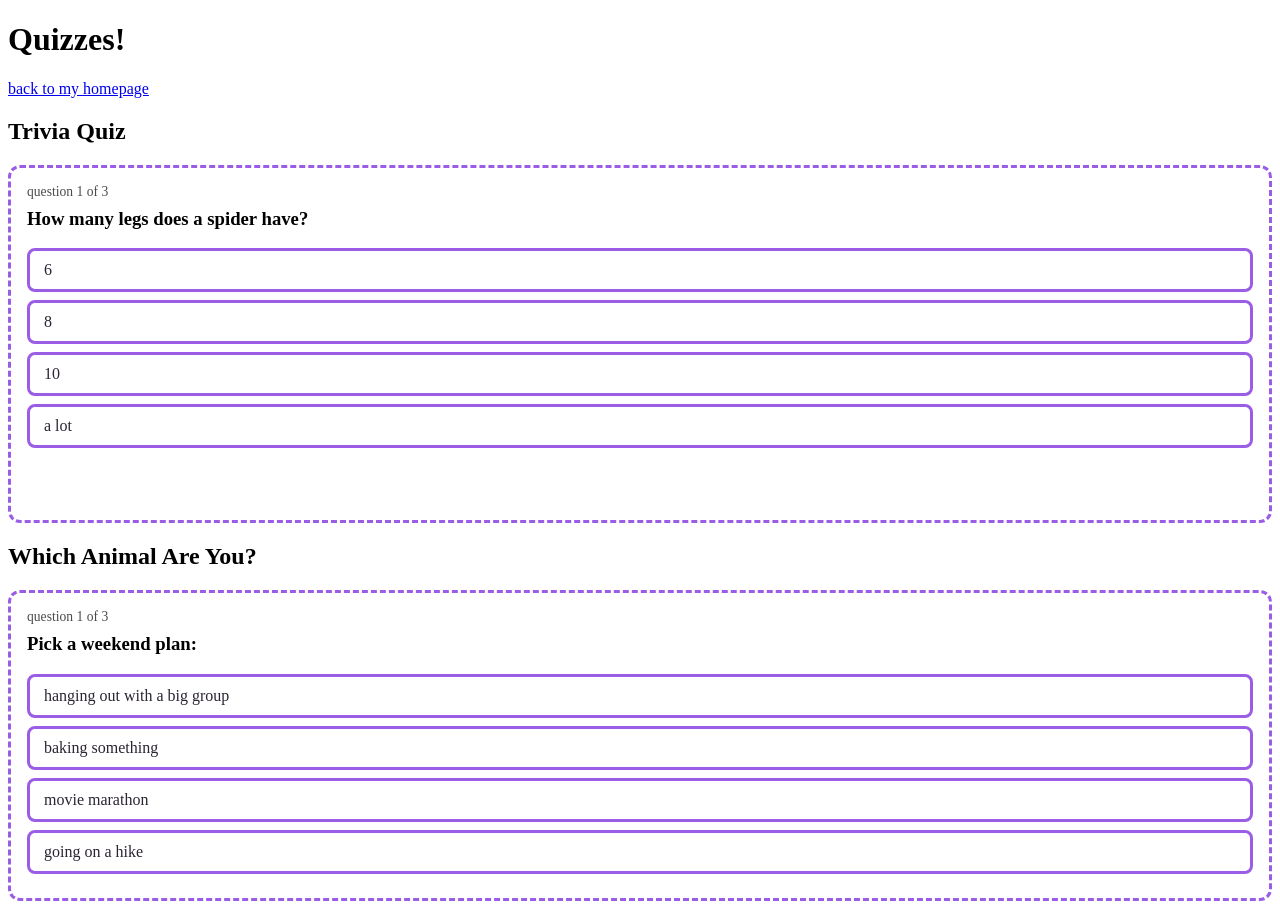
==== quiz/quiz.html @ dbbe8d74 "quiz" ====
<!DOCTYPE html>
<html lang="en">
<head>
  <meta charset="utf-8">
  <meta name="viewport" content="width=device-width, initial-scale=1">
  <title>[your quiz name]</title>
  <link rel="stylesheet" href="style.css"> <!-- your normal site styles -->
  <link rel="stylesheet" href="quiz.css">  <!-- styles just for quizzes -->
</head>

<body>
  <div class="page">

    <header class="section header">
      <h1>Quizzes!</h1>
      <p><a href="index.html">back to my homepage</a></p>
    </header>

    <!-- HOW QUIZZES WORK
         You only need to edit this HTML file. The javascript (quiz.js) is already written.
         You're free to edit the .css to change the look, but it's not required!

         Every quiz lives inside <div class="quiz">. There are two types:
           data-type="trivia" - right and wrong answers, with a score at the end (like Kahoot)
           data-type="personality" - no wrong answers, you get a result at the end (like mbti)

         Every question is a <div class="question"> with an h3 and some answer buttons.
         Want more questions -> Copy a whole question div and paste it right after the last one.
         Want more answers -> Copy a "button". You can have as many as you want.
         -->


    <!-- TRIVIA QUIZ -->
    <section class="section">
      <h2>Trivia Quiz</h2>

      <div class="quiz" data-type="trivia">

        <p class="progress"></p> <!-- this fills in by itself, like "question 1 of 3" -->

        <!-- put data-correct on the RIGHT answer. that's it! -->
        <div class="question">
          <h3>How many legs does a spider have?</h3>
          <button class="answer">6</button>
          <button class="answer" data-correct>8</button>
          <button class="answer">10</button>
          <button class="answer">a lot</button>
          <p class="feedback"></p> <!-- "correct!" or "not quite!" shows up here -->
        </div>

        <div class="question">
          <h3>What does HTML stand for?</h3>
          <button class="answer">Hot Tamales Make Lunch</button>
          <button class="answer" data-correct>HyperText Markup Language</button>
          <button class="answer">How To Make Lasagna</button>
          <p class="feedback"></p>
        </div>

        <div class="question">
          <h3>Which of these is a real animal?</h3>
          <button class="answer">a flying shark</button>
          <button class="answer" data-correct>an axolotl</button>
          <button class="answer">a snorkel moose</button>
          <p class="feedback"></p>
        </div>

        <!-- this shows up when the quiz is over -->
        <div class="quiz-end">
          <p class="score"></p> <!-- this fills in by itself, like "You got 2 out of 3!" -->
          <button class="restart">try again</button>
        </div>

      </div>
    </section>


    <!-- PERSONALITY QUIZ  -->
    <section class="section">
      <h2>Which Animal Are You?</h2>

      <div class="quiz" data-type="personality">

        <p class="progress"></p>

        <!-- every answer gets data-result="..." with the name of the result it counts toward.
             the result you pick the most is the one you get! -->
        <div class="question">
          <h3>Pick a weekend plan:</h3>
          <button class="answer" data-result="dog">hanging out with a big group</button>
          <button class="answer" data-result="bunny">baking something</button>
          <button class="answer" data-result="cat">movie marathon</button>
          <button class="answer" data-result="hamster">going on a hike</button>
        </div>

        <div class="question">
          <h3>Pick a colour:</h3>
          <button class="answer" data-result="dog">yellow</button>
          <button class="answer" data-result="bunny">brown</button>
          <button class="answer" data-result="cat">red</button>
          <button class="answer" data-result="hamster">green</button>
        </div>

        <div class="question">
          <h3>Your friends would describe you as:</h3>
          <button class="answer" data-result="dog">loud</button>
          <button class="answer" data-result="bunny">sweet</button>
          <button class="answer" data-result="cat">mean</button>
          <button class="answer" data-result="hamster">energetic</button>
        </div>

        <!-- the results! the data-result names here have to match the ones on your buttons EXACTLY -->
        <div class="quiz-end">
          <div class="result" data-result="dog">
            <h3>You're a dog!</h3>
            <p>woof</p>
          </div>

          <div class="result" data-result="bunny">
            <h3>You're a bunny!</h3>
            <p>i lowkey don't know what sound bunnies make</p>
          </div>

          <div class="result" data-result="cat">
            <h3>You're a cat!</h3>
            <p>meow</p>
          </div>

          <div class="result" data-result="hamster">
            <h3>You're a hamster!</h3>
            <p>i don't think hamsters make a sound</p>
          </div>

          <button class="restart">try again</button>
        </div>

      </div>
    </section>

  </div>

  <script src="quiz.js"></script> <!-- this makes the quizzes work. you don't need to open it! -->
</body>
</html>
---- quiz/quiz.css ----
/* 
   quiz.css
   Styles just for your quizzes, change whatever you'd like!

   The javascript adds these classes to answer buttons when you click:
     .picked   the answer you clicked
     .correct  a right answer (trivia only)
     .wrong    a wrong answer you picked (trivia only)
   So you can style them below to make right and wrong answers look different.

   The colours use the variables from your style.css. If you don't have those,
   the second colour in each var() is used instead.
    */

/* this makes sure hidden things actually stay hidden. leave this one alone! */
.quiz [hidden] {
  display: none !important;
}

/* the whole quiz box */
.quiz {
  padding: 16px;
  border: 3px dashed var(--accent, #9b5de5);
  border-radius: 12px;
}

/* "question 1 of 3" */
.progress {
  margin: 0 0 8px;
  font-size: 0.85rem;
  opacity: 0.7;
}

/* each question */
.question h3 {
  margin-top: 0;
}

/* the answer buttons */
.answer {
  display: block;    /* one answer per line. try inline-block to put them side by side */
  width: 100%;
  margin-bottom: 8px;
  padding: 10px 14px;
  font-family: inherit;
  font-size: 1rem;
  text-align: left;
  background-color: var(--box, #ffffff);
  color: var(--text, #2b2433);
  border: 3px solid var(--accent, #9b5de5);
  border-radius: 8px;
  cursor: pointer;
}

.answer:hover {
  background-color: var(--accent-light, #e9d8fd);
}

/* after you click, the buttons are "disabled" so you can't click again */
.answer:disabled {
  cursor: default;
}

/* the answer you clicked */
.answer.picked {
  font-weight: bold;
}

/* right answer: green */
.answer.correct {
  background-color: #c8f7c5;
  border-color: #2e9e44;
}

/* wrong answer: red */
.answer.wrong {
  background-color: #ffd1d1;
  border-color: #d63c3c;
}

/* "correct!" / "not quite!" */
.feedback {
  font-weight: bold;
  min-height: 1.5em; /* saves space so the page doesn't jump around */
}

/* the end screen */
.quiz-end {
  text-align: center;
}

.score {
  font-size: 1.5rem;
  font-weight: bold;
}

/* the try again button */
.restart {
  font-family: inherit;
  font-size: 1rem;
  padding: 8px 16px;
  background-color: var(--accent, #9b5de5);
  color: var(--box, #ffffff);
  border: none;
  border-radius: 8px;
  cursor: pointer;
}
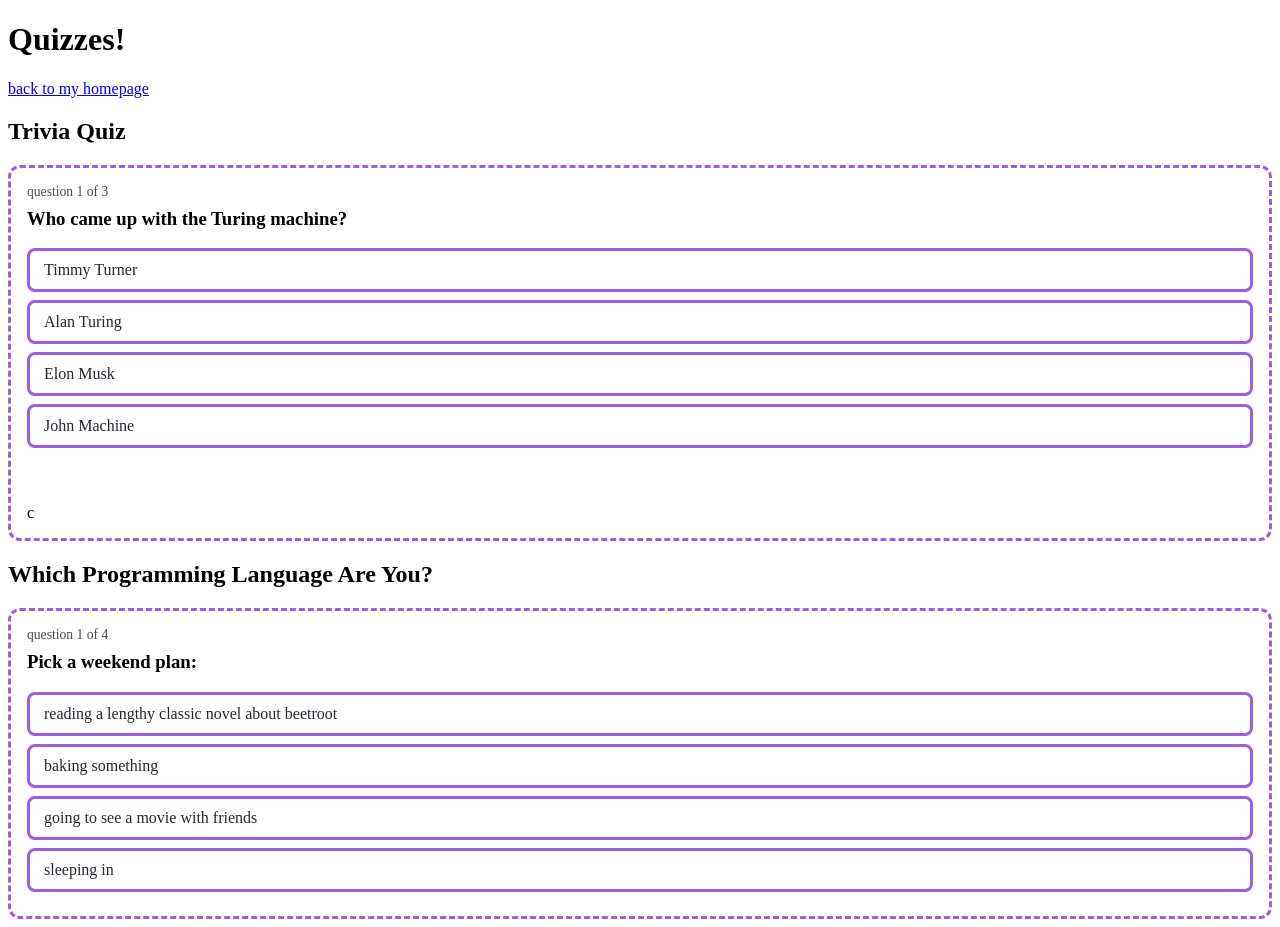
==== commit abf2b996: "made quizzes more compsci themed" ====
--- a/quiz/quiz.html
+++ b/quiz/quiz.html
@@ -40,12 +40,12 @@
 
         <!-- put data-correct on the RIGHT answer. that's it! -->
         <div class="question">
-          <h3>How many legs does a spider have?</h3>
-          <button class="answer">6</button>
-          <button class="answer" data-correct>8</button>
-          <button class="answer">10</button>
-          <button class="answer">a lot</button>
-          <p class="feedback"></p> <!-- "correct!" or "not quite!" shows up here -->
+          <h3>Who came up with the Turing machine?</h3>
+          <button class="answer">Timmy Turner</button>
+          <button class="answer" data-correct>Alan Turing</button>
+          <button class="answer">Elon Musk</button>
+          <button class="answer">John Machine</button>
+          <p class="feedback"></p>
         </div>
 
         <div class="question">
@@ -57,12 +57,12 @@
         </div>
 
         <div class="question">
-          <h3>Which of these is a real animal?</h3>
-          <button class="answer">a flying shark</button>
-          <button class="answer" data-correct>an axolotl</button>
-          <button class="answer">a snorkel moose</button>
+          <h3>Which of these is a real coding language?</h3>
+          <button class="answer">Hampter</button>
+          <button class="answer" data-correct>Caml</button>
+          <button class="answer">Turtel</button>
           <p class="feedback"></p>
-        </div>
+        </div>c
 
         <!-- this shows up when the quiz is over -->
         <div class="quiz-end">
@@ -76,7 +76,7 @@
 
     <!-- PERSONALITY QUIZ  -->
     <section class="section">
-      <h2>Which Animal Are You?</h2>
+      <h2>Which Programming Language Are You?</h2>
 
       <div class="quiz" data-type="personality">
 
@@ -86,48 +86,56 @@
              the result you pick the most is the one you get! -->
         <div class="question">
           <h3>Pick a weekend plan:</h3>
-          <button class="answer" data-result="dog">hanging out with a big group</button>
-          <button class="answer" data-result="bunny">baking something</button>
-          <button class="answer" data-result="cat">movie marathon</button>
-          <button class="answer" data-result="hamster">going on a hike</button>
+          <button class="answer" data-result="C">reading a lengthy classic novel about beetroot</button>
+          <button class="answer" data-result="java">baking something</button>
+          <button class="answer" data-result="C++">going to see a movie with friends</button>
+          <button class="answer" data-result="python">sleeping in</button>
         </div>
 
         <div class="question">
           <h3>Pick a colour:</h3>
-          <button class="answer" data-result="dog">yellow</button>
-          <button class="answer" data-result="bunny">brown</button>
-          <button class="answer" data-result="cat">red</button>
-          <button class="answer" data-result="hamster">green</button>
+          <button class="answer" data-result="C">blue</button>
+          <button class="answer" data-result="java">orange</button>
+          <button class="answer" data-result="C++">purple</button>
+          <button class="answer" data-result="python">green</button>
         </div>
 
         <div class="question">
           <h3>Your friends would describe you as:</h3>
-          <button class="answer" data-result="dog">loud</button>
-          <button class="answer" data-result="bunny">sweet</button>
-          <button class="answer" data-result="cat">mean</button>
-          <button class="answer" data-result="hamster">energetic</button>
+          <button class="answer" data-result="C">complicated</button>
+          <button class="answer" data-result="java">kind</button>
+          <button class="answer" data-result="C++">the best person ever</button>
+          <button class="answer" data-result="python">easygoing</button>
+        </div>
+
+        <div class="question">
+        <h3>Pick a drink:</h3>
+          <button class="answer" data-result="C">water</button>
+          <button class="answer" data-result="java">coffee (or tea)</button>
+          <button class="answer" data-result="C++">dr pepper</button>
+          <button class="answer" data-result="python">bubble tea!</button>
         </div>
 
         <!-- the results! the data-result names here have to match the ones on your buttons EXACTLY -->
         <div class="quiz-end">
-          <div class="result" data-result="dog">
-            <h3>You're a dog!</h3>
-            <p>woof</p>
+          <div class="result" data-result="C">
+            <h3>You're C!</h3>
+            <p>One of the OG programming languages. Complicated to write, but good runtime.</p>
           </div>
 
-          <div class="result" data-result="bunny">
-            <h3>You're a bunny!</h3>
-            <p>i lowkey don't know what sound bunnies make</p>
+          <div class="result" data-result="java">
+            <h3>You're java!</h3>
+            <p>A wonderful, versatile high-level language and big for company systems and android i guess</p>
           </div>
 
-          <div class="result" data-result="cat">
-            <h3>You're a cat!</h3>
-            <p>meow</p>
+          <div class="result" data-result="C++">
+            <h3>You're C++!</h3>
+            <p>the best one (unbiased)</p>
           </div>
 
-          <div class="result" data-result="hamster">
-            <h3>You're a hamster!</h3>
-            <p>i don't think hamsters make a sound</p>
+          <div class="result" data-result="python">
+            <h3>You're python!</h3>
+            <p>a versatile high-level language that is used anywhere and everywhere. forgiving, easy to learn, and a classic.</p>
           </div>
 
           <button class="restart">try again</button>
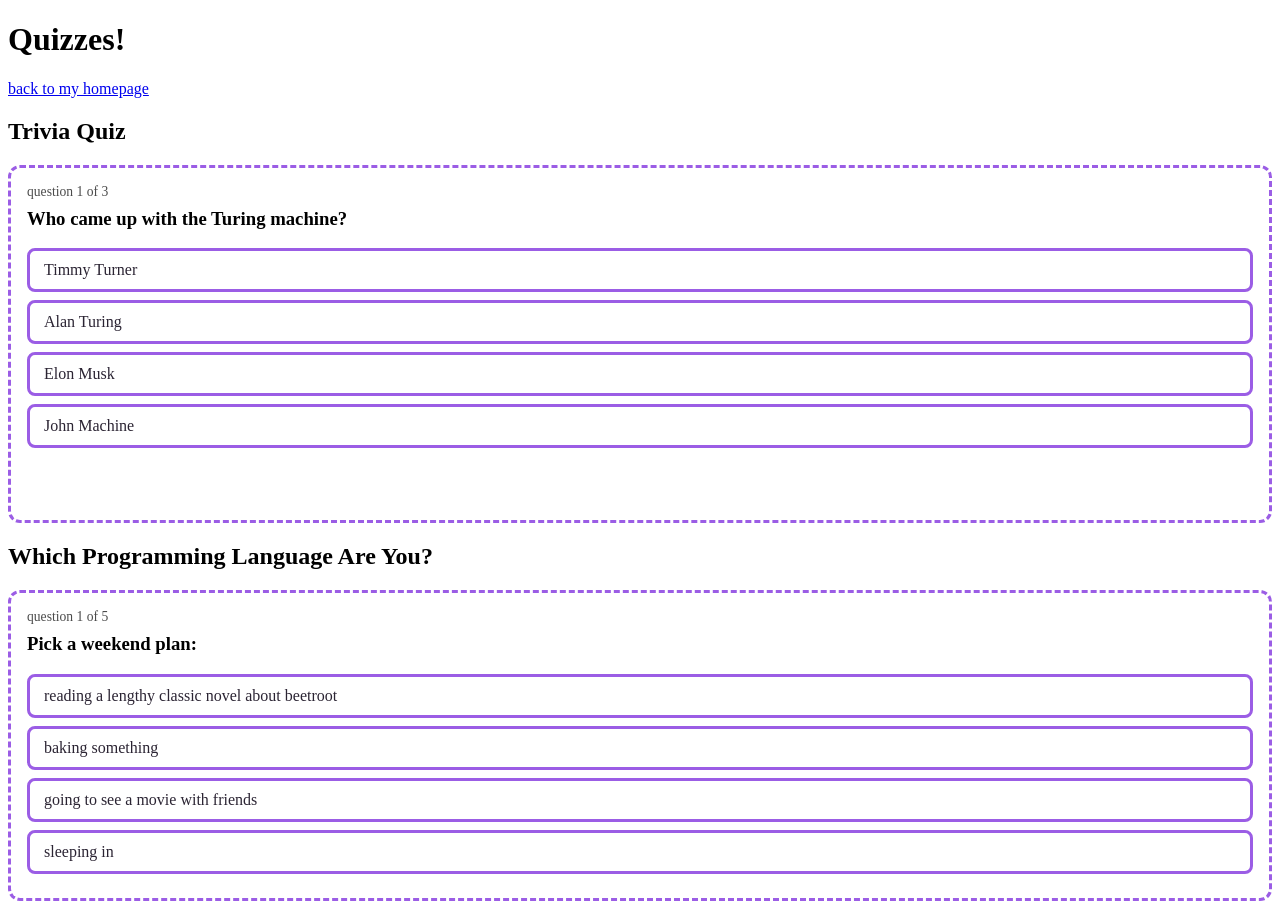
==== commit 9d4014c7: "fixed link" ====
--- a/quiz/quiz.html
+++ b/quiz/quiz.html
@@ -13,7 +13,7 @@
 
     <header class="section header">
       <h1>Quizzes!</h1>
-      <p><a href="index.html">back to my homepage</a></p>
+      <p><a href="../html starter/index.html">back to my homepage</a></p>
     </header>
 
     <!-- HOW QUIZZES WORK
@@ -62,7 +62,7 @@
           <button class="answer" data-correct>Caml</button>
           <button class="answer">Turtel</button>
           <p class="feedback"></p>
-        </div>c
+        </div>
 
         <!-- this shows up when the quiz is over -->
         <div class="quiz-end">
@@ -116,6 +116,14 @@
           <button class="answer" data-result="python">bubble tea!</button>
         </div>
 
+        <div class="question">
+          <h3>You're assigned a group project. You:</h3>
+          <button class="answer" data-result="C">do it alone so it gets done</button>
+          <button class="answer" data-result="java">make a plan and a shared doc</button>
+          <button class="answer" data-result="C++">do the hardest part, fast</button>
+          <button class="answer" data-result="python">explain things so everyone gets it</button>
+        </div>
+
         <!-- the results! the data-result names here have to match the ones on your buttons EXACTLY -->
         <div class="quiz-end">
           <div class="result" data-result="C">
